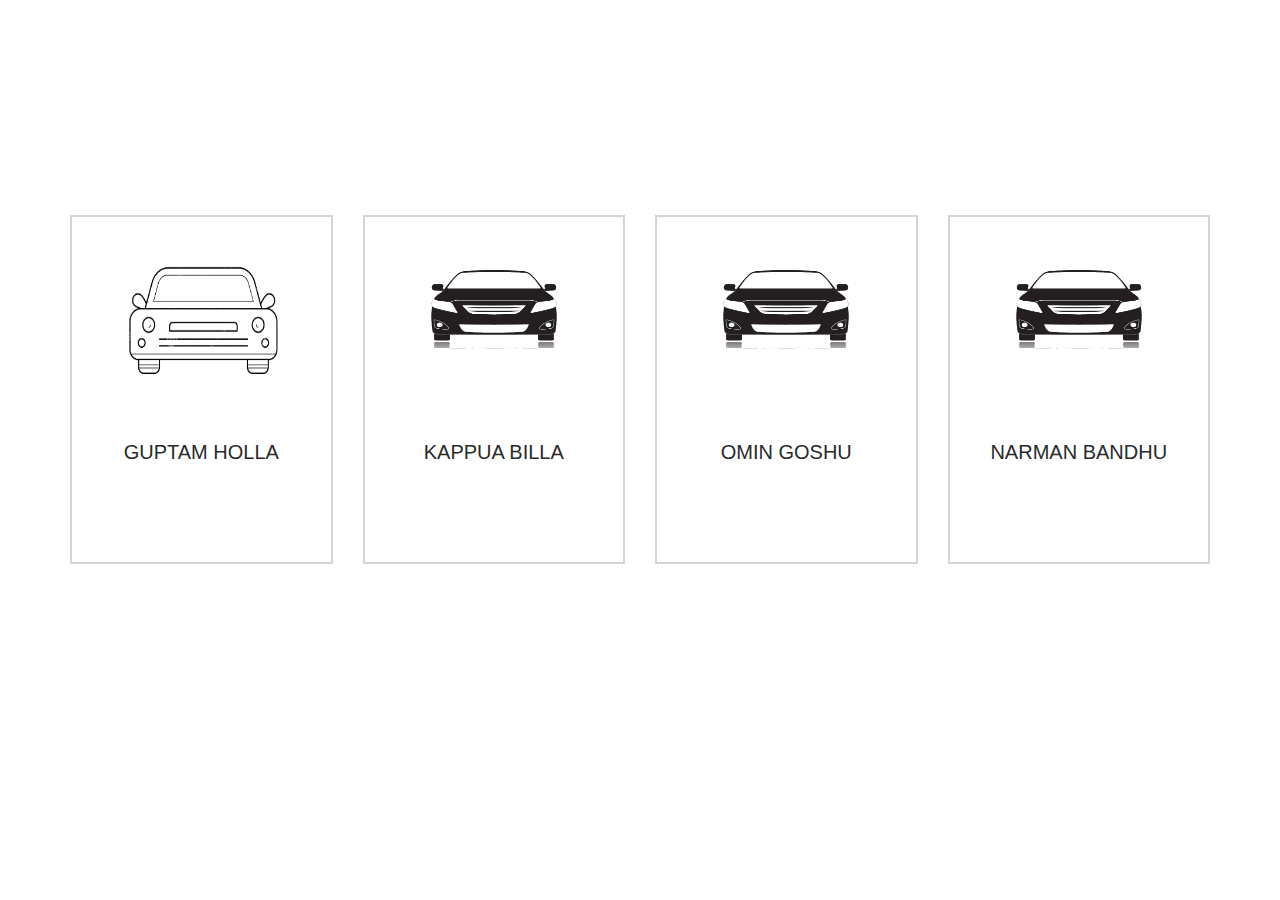
==== index2.html @ 3812ff19 "sss" ====
<!DOCTYPE html>
<html lang="en">

<head>
    <meta charset="UTF-8">
    <meta name="viewport" content="width=device-width, initial-scale=1.0">
    <meta http-equiv="X-UA-Compatible" content="ie=edge">
    <link href="bootstrap.min.css" rel="stylesheet">
    <link rel="stylesheet" href="style2.css">
    <!-- <link rel="stylesheet" href="stylefonts.css"> -->
    <title>Document</title>
</head>
<!-- 
    https://bootsnipp.com/snippets/nNoMz
https://icomoon.io/app/#/select/font

opciones : 
Ocupar Esta, Liberar,Innabilitar 
total 5 opciones
-->
<!-- 
https://www.istockphoto.com/mx/ilustraciones/car-icon-red-color-vector-auto-isolated-automobile-front-view?sort=mostpopular&mediatype=illustration&phrase=car%20icon%20red%20color%20vector%20auto%20isolated%20automobile%20front%20view

https://www.istockphoto.com/mx/editor/861197730#doc=[base64]%2BAACBw8Oy0SCwBAodCgD5oACsv02StoOzEaAWqroChOmtGKVmlAV02NppNZoVtBhcIRPCRtEEjHtaBAuggXQgiBW8AgbyUIA8PDAtQMzSFvv9UBWxQEnHsAGJSMmUytBHk%2BKCNHwciGoABXHi4WV-Ah8dFoHj5gQCWix%2BOuhOtZstlb-QSU4iOgQZkjqEDmNDkVQAXVo1g78F9JfrVRMIATAUoC0o5B5KwT0x8LPGLOmG%2BmPIWLIW69oCYVxB8lB8Z4XABFiE4Fk5yCAx38whEp9E4gk6skaQZFkuT5IUxQwGUQxVDUdSNM0bQdF0PR9AM5T6MMYyTDM8xLCAyJAA
-->

<body>
    <section class="our-webcoderskull padding-lg">
        <div class="container">
            <div class="row heading heading-icon">
                <h2>Our Team</h2>
            </div>
            <ul class="row">
                <li class="col-12 col-md-6 col-lg-3">
                    <div class="cnt-block equal-hight" style="height: 349px;">
                        <figure><img src="car3.png" class="img-responsive" alt=""></figure>
                        <h3><a href="http://www.webcoderskull.com/">Guptam Holla</a></h3>
                        <!-- <p>Hofstra University School of Law Hempstead, New York</p>
                        <ul class="follow-us clearfix">
                            <li><a href="#"><i class="fa fa-facebook" aria-hidden="true"></i></a></li>
                            <li><a href="#"><i class="fa fa-twitter" aria-hidden="true"></i></a></li>
                            <li><a href="#"><i class="fa fa-linkedin" aria-hidden="true"></i></a></li>
                        </ul> -->
                    </div>
                </li>
                <li class="col-12 col-md-6 col-lg-3">
                    <div class="cnt-block equal-hight" style="height: 349px;">
                        <figure><img src="car.png" class="img-responsive" alt=""></figure>
                        <h3><a href="#">Kappua Billa</a></h3>
                        <!-- <p>Hofstra University School of Law Hempstead, New York</p>
                        <ul class="follow-us clearfix">
                            <li><a href="#"><i class="fa fa-facebook" aria-hidden="true"></i></a></li>
                            <li><a href="#"><i class="fa fa-twitter" aria-hidden="true"></i></a></li>
                            <li><a href="#"><i class="fa fa-linkedin" aria-hidden="true"></i></a></li>
                        </ul> -->
                    </div>
                </li>
                <li class="col-12 col-md-6 col-lg-3">
                    <div class="cnt-block equal-hight" style="height: 349px;">
                        <figure><img src="car.png" class="img-responsive" alt=""></figure>
                        <h3><a href="http://www.webcoderskull.com/">Omin Goshu</a></h3>
                        <!-- <p>Hofstra University School of Law Hempstead, New York</p>
                        <ul class="follow-us clearfix">
                            <li><a href="#"><i class="fa fa-facebook" aria-hidden="true"></i></a></li>
                            <li><a href="#"><i class="fa fa-twitter" aria-hidden="true"></i></a></li>
                            <li><a href="#"><i class="fa fa-linkedin" aria-hidden="true"></i></a></li>
                        </ul> -->
                    </div>
                </li>
                <li class="col-12 col-md-6 col-lg-3">
                    <div class="cnt-block equal-hight" style="height: 349px;">
                        <figure><img src="car.png" class="img-responsive" alt=""></figure>
                        <h3><a href="http://www.webcoderskull.com/">NArman Bandhu</a></h3>
                        <!-- <p>Hofstra University School of Law Hempstead, New York</p>
                        <ul class="follow-us clearfix">
                            <li><a href="#"><i class="fa fa-facebook" aria-hidden="true"></i></a></li>
                            <li><a href="#"><i class="fa fa-twitter" aria-hidden="true"></i></a></li>
                            <li><a href="#"><i class="fa fa-linkedin" aria-hidden="true"></i></a></li>
                        </ul> -->
                    </div>
                </li>
            </ul>
        </div>
    </section>
</body>

</html>
---- style2.css ----
.row.heading h2 {
    color: #fff;
    font-size: 52.52px;
    line-height: 95px;
    font-weight: 400;
    text-align: center;
    margin: 0 0 40px;
    padding-bottom: 20px;
    text-transform: uppercase;
}

ul {
    margin: 0;
    padding: 0;
    list-style: none;
}

.heading.heading-icon {
    display: block;
}

.padding-lg {
    display: block;
    padding-top: 60px;
    padding-bottom: 60px;
}

.practice-area.padding-lg {
    padding-bottom: 55px;
    padding-top: 55px;
}

.practice-area .inner {
    border: 1px solid #999999;
    text-align: center;
    margin-bottom: 28px;
    padding: 40px 25px;
}

.our-webcoderskull .cnt-block:hover {
    box-shadow: 0px 0px 10px rgba(0, 0, 0, 0.3);
    border: 0;
}

.practice-area .inner h3 {
    color: #3c3c3c;
    font-size: 24px;
    font-weight: 500;
    font-family: 'Poppins', sans-serif;
    padding: 10px 0;
}

.practice-area .inner p {
    font-size: 14px;
    line-height: 22px;
    font-weight: 400;
}

.practice-area .inner img {
    display: inline-block;
}


.our-webcoderskull {
    background: url("http://www.webcoderskull.com/img/right-sider-banner.png") no-repeat center top / cover;

}

.our-webcoderskull .cnt-block {
    float: left;
    width: 100%;
    background: #fff;
    padding: 30px 20px;
    text-align: center;
    border: 2px solid #d5d5d5;
    margin: 0 0 28px;
}

.our-webcoderskull .cnt-block figure {
    width: 190px;
    height: 148px;
    border-radius: 100%;
    display: inline-block;
    margin-bottom: 15px;
}

.our-webcoderskull .cnt-block img {
    width: 190px;
    height: 148px;
    border-radius: 100%;
}

.our-webcoderskull .cnt-block h3 {
    color: #2a2a2a;
    font-size: 20px;
    font-weight: 500;
    padding: 6px 0;
    text-transform: uppercase;
}

.our-webcoderskull .cnt-block h3 a {
    text-decoration: none;
    color: #2a2a2a;
}

.our-webcoderskull .cnt-block h3 a:hover {
    color: #337ab7;
}

.our-webcoderskull .cnt-block p {
    color: #2a2a2a;
    font-size: 13px;
    line-height: 20px;
    font-weight: 400;
}

.our-webcoderskull .cnt-block .follow-us {
    margin: 20px 0 0;
}

.our-webcoderskull .cnt-block .follow-us li {
    display: inline-block;
    width: auto;
    margin: 0 5px;
}

.our-webcoderskull .cnt-block .follow-us li .fa {
    font-size: 24px;
    color: #767676;
}

.our-webcoderskull .cnt-block .follow-us li .fa:hover {
    color: #025a8e;
}
---- stylefonts.css ----
@font-face {
  font-family: 'icomoon';
  src: url('fonts/icomoon.eot?q91cvi');
  src: url('fonts/icomoon.eot?q91cvi#iefix') format('embedded-opentype'),
    url('fonts/icomoon.ttf?q91cvi') format('truetype'),
    url('fonts/icomoon.woff?q91cvi') format('woff'),
    url('fonts/icomoon.svg?q91cvi#icomoon') format('svg');
  font-weight: normal;
  font-style: normal;
}

[class^="icon-"],
[class*=" icon-"] {
  /* use !important to prevent issues with browser extensions that change fonts */
  font-family: 'icomoon' !important;
  speak: none;
  font-style: normal;
  font-weight: normal;
  font-variant: normal;
  text-transform: none;
  line-height: 1;

  /* Better Font Rendering =========== */
  -webkit-font-smoothing: antialiased;
  -moz-osx-font-smoothing: grayscale;
}

.icon-images:before {
  content: "\e900";
}


.icon {
  width: 48px;
  height: 48px;
  width: 115px;
  height: 182px;
  display: inline-block;
  -webkit-mask: url(images.svg);
  mask: url(images.svg);
  -webkit-mask-size: cover;
  mask-size: cover;
  /* width: 48px;
  height: 48px;
  display: inline-block;
  -webkit-mask: url(images.svg) no-repeat 50% 50%;
  mask: url(images.svg) no-repeat 50% 50%;
  -webkit-mask-size: cover;
  mask-size: cover; */
}

.icon-red {
  background-color: red;
}


.icon-plomo {
  background-color: #a09c9c;
}

.icon-blue {
  background-color: #007bff;
}

.icon-celeste {
  background-color: #2eadd3;
}

.icon-verde {
  background-color: #379457;
}

.icon-amarillo {
  background-color: #c69500;
}

/* .carro {
  background-color: red;
  -webkit-mask-image: url(images.svg);
  mask-image: url(/images.svg);
} */
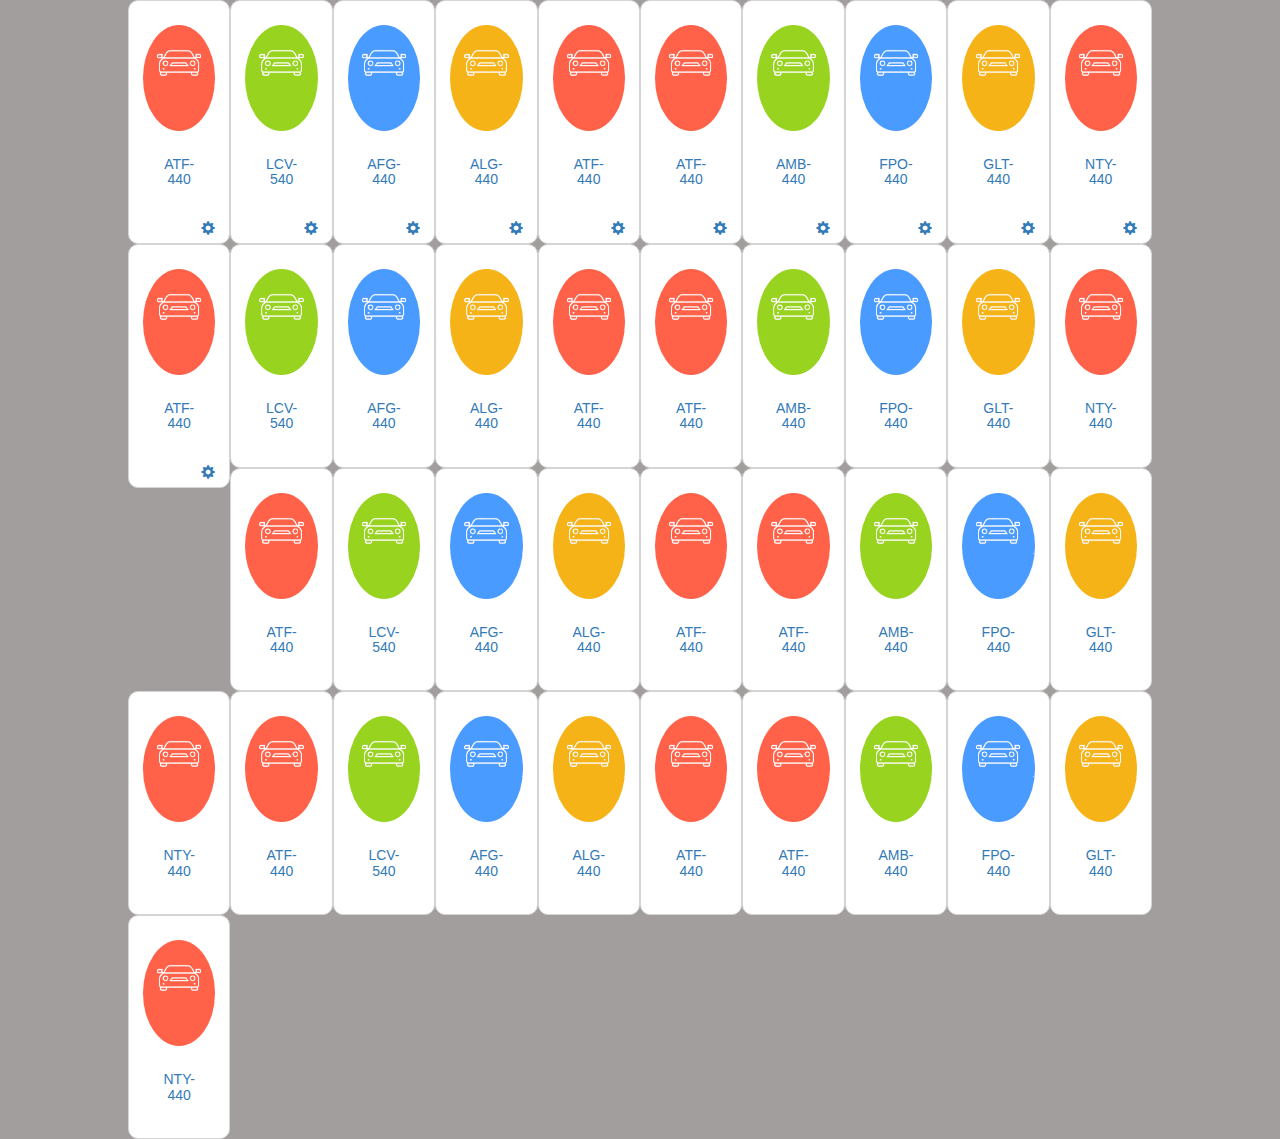
==== commit ca485c6b: "cambios 20/02/2019" ====
--- a/index2.html
+++ b/index2.html
@@ -5,9 +5,10 @@
     <meta charset="UTF-8">
     <meta name="viewport" content="width=device-width, initial-scale=1.0">
     <meta http-equiv="X-UA-Compatible" content="ie=edge">
-    <link href="bootstrap.min.css" rel="stylesheet">
+    <link rel="stylesheet" href="https://maxcdn.bootstrapcdn.com/bootstrap/3.3.7/css/bootstrap.min.css">
+    <script src="https://ajax.googleapis.com/ajax/libs/jquery/3.0.0/jquery.min.js"></script>
+    <script src="https://maxcdn.bootstrapcdn.com/bootstrap/3.3.7/js/bootstrap.min.js"></script>
     <link rel="stylesheet" href="style2.css">
-    <!-- <link rel="stylesheet" href="stylefonts.css"> -->
     <title>Document</title>
 </head>
 <!-- 
@@ -25,63 +26,298 @@
 -->
 
 <body>
-    <section class="our-webcoderskull padding-lg">
-        <div class="container">
-            <div class="row heading heading-icon">
-                <h2>Our Team</h2>
-            </div>
-            <ul class="row">
-                <li class="col-12 col-md-6 col-lg-3">
-                    <div class="cnt-block equal-hight" style="height: 349px;">
-                        <figure><img src="car3.png" class="img-responsive" alt=""></figure>
-                        <h3><a href="http://www.webcoderskull.com/">Guptam Holla</a></h3>
-                        <!-- <p>Hofstra University School of Law Hempstead, New York</p>
-                        <ul class="follow-us clearfix">
-                            <li><a href="#"><i class="fa fa-facebook" aria-hidden="true"></i></a></li>
-                            <li><a href="#"><i class="fa fa-twitter" aria-hidden="true"></i></a></li>
-                            <li><a href="#"><i class="fa fa-linkedin" aria-hidden="true"></i></a></li>
-                        </ul> -->
-                    </div>
-                </li>
-                <li class="col-12 col-md-6 col-lg-3">
-                    <div class="cnt-block equal-hight" style="height: 349px;">
-                        <figure><img src="car.png" class="img-responsive" alt=""></figure>
-                        <h3><a href="#">Kappua Billa</a></h3>
-                        <!-- <p>Hofstra University School of Law Hempstead, New York</p>
-                        <ul class="follow-us clearfix">
-                            <li><a href="#"><i class="fa fa-facebook" aria-hidden="true"></i></a></li>
-                            <li><a href="#"><i class="fa fa-twitter" aria-hidden="true"></i></a></li>
-                            <li><a href="#"><i class="fa fa-linkedin" aria-hidden="true"></i></a></li>
-                        </ul> -->
-                    </div>
-                </li>
-                <li class="col-12 col-md-6 col-lg-3">
-                    <div class="cnt-block equal-hight" style="height: 349px;">
-                        <figure><img src="car.png" class="img-responsive" alt=""></figure>
-                        <h3><a href="http://www.webcoderskull.com/">Omin Goshu</a></h3>
-                        <!-- <p>Hofstra University School of Law Hempstead, New York</p>
-                        <ul class="follow-us clearfix">
-                            <li><a href="#"><i class="fa fa-facebook" aria-hidden="true"></i></a></li>
-                            <li><a href="#"><i class="fa fa-twitter" aria-hidden="true"></i></a></li>
-                            <li><a href="#"><i class="fa fa-linkedin" aria-hidden="true"></i></a></li>
-                        </ul> -->
-                    </div>
-                </li>
-                <li class="col-12 col-md-6 col-lg-3">
-                    <div class="cnt-block equal-hight" style="height: 349px;">
-                        <figure><img src="car.png" class="img-responsive" alt=""></figure>
-                        <h3><a href="http://www.webcoderskull.com/">NArman Bandhu</a></h3>
-                        <!-- <p>Hofstra University School of Law Hempstead, New York</p>
-                        <ul class="follow-us clearfix">
-                            <li><a href="#"><i class="fa fa-facebook" aria-hidden="true"></i></a></li>
-                            <li><a href="#"><i class="fa fa-twitter" aria-hidden="true"></i></a></li>
-                            <li><a href="#"><i class="fa fa-linkedin" aria-hidden="true"></i></a></li>
-                        </ul> -->
-                    </div>
-                </li>
-            </ul>
-        </div>
-    </section>
+
+
+
+    <div class="container-car">
+
+        <div class="cnt-block">
+            <figure class="naranja"><img src="25.png" class="img-responsive img " alt=""></figure>
+            <h3 style="float: left;">
+                <a href="http://www.webcoderskull.com/">ATF-440</a>
+            </h3>
+            <div class="dropdown" style="float: right;top: 20px;">
+                <a href="#" type="button" data-toggle="dropdown">
+                    <span class="glyphicon glyphicon-cog"></span></a>
+                <ul class="dropdown-menu dropdown-menu-left">
+                    <li><a href="#">Accion 1</a></li>
+                    <li><a href="#">Accion 2</a></li>
+                    <li><a href="#">Accion 3</a></li>
+                </ul>
+            </div>
+        </div>
+        <div class="cnt-block">
+            <figure class="verde"><img src="25.png" class="img-responsive img " alt=""></figure>
+            <h3 style="float: left;"><a href="http://www.webcoderskull.com/">LCV-540</a></h3>
+            <div class="dropdown" style="float: right;top: 20px;">
+                <a href="#" type="button" data-toggle="dropdown">
+                    <span class="glyphicon glyphicon-cog"></span></a>
+                <ul class="dropdown-menu dropdown-menu-left">
+                    <li><a href="#">Accion 1</a></li>
+                    <li><a href="#">Accion 2</a></li>
+                    <li><a href="#">Accion 3</a></li>
+                </ul>
+            </div>
+        </div>
+        <div class="cnt-block">
+            <figure class="celeste"><img src="25.png" class="img-responsive img " alt=""></figure>
+            <h3 style="float: left;"><a href="http://www.webcoderskull.com/">AFG-440</a></h3>
+            <div class="dropdown" style="float: right;top: 20px;">
+                <a href="#" type="button" data-toggle="dropdown">
+                    <span class="glyphicon glyphicon-cog"></span></a>
+                <ul class="dropdown-menu dropdown-menu-left">
+                    <li><a href="#">Accion 1</a></li>
+                    <li><a href="#">Accion 2</a></li>
+                    <li><a href="#">Accion 3</a></li>
+                </ul>
+            </div>
+        </div>
+        <div class="cnt-block">
+            <figure class="amarillo"><img src="25.png" class="img-responsive img " alt=""></figure>
+            <h3 style="float: left;"><a href="http://www.webcoderskull.com/">ALG-440</a></h3>
+            <div class="dropdown" style="float: right;top: 20px;">
+                <a href="#" type="button" data-toggle="dropdown">
+                    <span class="glyphicon glyphicon-cog"></span></a>
+                <ul class="dropdown-menu dropdown-menu-left">
+                    <li><a href="#">Accion 1</a></li>
+                    <li><a href="#">Accion 2</a></li>
+                    <li><a href="#">Accion 3</a></li>
+                </ul>
+            </div>
+        </div>
+        <div class="cnt-block">
+            <figure class="naranja"><img src="25.png" class="img-responsive img " alt=""></figure>
+            <h3 style="float: left;"><a href="http://www.webcoderskull.com/">ATF-440</a></h3>
+            <div class="dropdown" style="float: right;top: 20px;">
+                <a href="#" type="button" data-toggle="dropdown">
+                    <span class="glyphicon glyphicon-cog"></span></a>
+                <ul class="dropdown-menu dropdown-menu-left">
+                    <li><a href="#">Accion 1</a></li>
+                    <li><a href="#">Accion 2</a></li>
+                    <li><a href="#">Accion 3</a></li>
+                </ul>
+            </div>
+        </div>
+        <div class="cnt-block">
+            <figure class="naranja"><img src="25.png" class="img-responsive img " alt=""></figure>
+            <h3 style="float: left;"><a href="http://www.webcoderskull.com/">ATF-440</a></h3>
+            <div class="dropdown" style="float: right;top: 20px;">
+                <a href="#" type="button" data-toggle="dropdown">
+                    <span class="glyphicon glyphicon-cog"></span></a>
+                <ul class="dropdown-menu dropdown-menu-left">
+                    <li><a href="#">Accion 1</a></li>
+                    <li><a href="#">Accion 2</a></li>
+                    <li><a href="#">Accion 3</a></li>
+                </ul>
+            </div>
+        </div>
+        <div class="cnt-block">
+            <figure class="verde"><img src="25.png" class="img-responsive img " alt=""></figure>
+            <h3 style="float: left;"><a href="http://www.webcoderskull.com/">AMB-440</a></h3>
+            <div class="dropdown" style="float: right;top: 20px;">
+                <a href="#" type="button" data-toggle="dropdown">
+                    <span class="glyphicon glyphicon-cog"></span></a>
+                <ul class="dropdown-menu dropdown-menu-left">
+                    <li><a href="#">Accion 1</a></li>
+                    <li><a href="#">Accion 2</a></li>
+                    <li><a href="#">Accion 3</a></li>
+                </ul>
+            </div>
+        </div>
+        <div class="cnt-block">
+            <figure class="celeste"><img src="25.png" class="img-responsive img " alt=""></figure>
+            <h3 style="float: left;"><a href="http://www.webcoderskull.com/">FPO-440</a></h3>
+            <div class="dropdown" style="float: right;top: 20px;">
+                <a href="#" type="button" data-toggle="dropdown">
+                    <span class="glyphicon glyphicon-cog"></span></a>
+                <ul class="dropdown-menu dropdown-menu-left">
+                    <li><a href="#">Accion 1</a></li>
+                    <li><a href="#">Accion 2</a></li>
+                    <li><a href="#">Accion 3</a></li>
+                </ul>
+            </div>
+        </div>
+        <div class="cnt-block">
+            <figure class="amarillo"><img src="25.png" class="img-responsive img " alt=""></figure>
+            <h3 style="float: left;"><a href="http://www.webcoderskull.com/">GLT-440</a></h3>
+            <div class="dropdown" style="float: right;top: 20px;">
+                <a href="#" type="button" data-toggle="dropdown">
+                    <span class="glyphicon glyphicon-cog"></span></a>
+                <ul class="dropdown-menu dropdown-menu-left">
+                    <li><a href="#">Accion 1</a></li>
+                    <li><a href="#">Accion 2</a></li>
+                    <li><a href="#">Accion 3</a></li>
+                </ul>
+            </div>
+        </div>
+        <div class="cnt-block">
+            <figure class="naranja"><img src="25.png" class="img-responsive img " alt=""></figure>
+            <h3 style="float: left;"><a href="http://www.webcoderskull.com/">NTY-440</a></h3>
+            <div class="dropdown" style="float: right;top: 20px;">
+                <a href="#" type="button" data-toggle="dropdown">
+                    <span class="glyphicon glyphicon-cog"></span></a>
+                <ul class="dropdown-menu dropdown-menu-left">
+                    <li><a href="#">Accion 1</a></li>
+                    <li><a href="#">Accion 2</a></li>
+                    <li><a href="#">Accion 3</a></li>
+                </ul>
+            </div>
+        </div>
+
+        <div class="cnt-block">
+            <figure class="naranja"><img src="25.png" class="img-responsive img " alt=""></figure>
+            <h3 style="float: left;"><a href="http://www.webcoderskull.com/">ATF-440</a></h3>
+            <div class="dropdown" style="float: right;top: 20px;">
+                <a href="#" type="button" data-toggle="dropdown">
+                    <span class="glyphicon glyphicon-cog"></span></a>
+                <ul class="dropdown-menu dropdown-menu-left">
+                    <li><a href="#">Accion 1</a></li>
+                    <li><a href="#">Accion 2</a></li>
+                    <li><a href="#">Accion 3</a></li>
+                </ul>
+            </div>
+        </div>
+        <div class="cnt-block">
+            <figure class="verde"><img src="25.png" class="img-responsive img " alt=""></figure>
+            <h3 style="float: left;"><a href="http://www.webcoderskull.com/">LCV-540</a></h3>
+        </div>
+        <div class="cnt-block">
+            <figure class="celeste"><img src="25.png" class="img-responsive img " alt=""></figure>
+            <h3 style="float: left;"><a href="http://www.webcoderskull.com/">AFG-440</a></h3>
+        </div>
+        <div class="cnt-block">
+            <figure class="amarillo"><img src="25.png" class="img-responsive img " alt=""></figure>
+            <h3 style="float: left;"><a href="http://www.webcoderskull.com/">ALG-440</a></h3>
+        </div>
+        <div class="cnt-block">
+            <figure class="naranja"><img src="25.png" class="img-responsive img " alt=""></figure>
+            <h3 style="float: left;"><a href="http://www.webcoderskull.com/">ATF-440</a></h3>
+        </div>
+        <div class="cnt-block">
+            <figure class="naranja"><img src="25.png" class="img-responsive img " alt=""></figure>
+            <h3 style="float: left;"><a href="http://www.webcoderskull.com/">ATF-440</a></h3>
+        </div>
+        <div class="cnt-block">
+            <figure class="verde"><img src="25.png" class="img-responsive img " alt=""></figure>
+            <h3 style="float: left;"><a href="http://www.webcoderskull.com/">AMB-440</a></h3>
+        </div>
+        <div class="cnt-block">
+            <figure class="celeste"><img src="25.png" class="img-responsive img " alt=""></figure>
+            <h3 style="float: left;"><a href="http://www.webcoderskull.com/">FPO-440</a></h3>
+        </div>
+        <div class="cnt-block">
+            <figure class="amarillo"><img src="25.png" class="img-responsive img " alt=""></figure>
+            <h3 style="float: left;"><a href="http://www.webcoderskull.com/">GLT-440</a></h3>
+        </div>
+        <div class="cnt-block">
+            <figure class="naranja"><img src="25.png" class="img-responsive img " alt=""></figure>
+            <h3 style="float: left;"><a href="http://www.webcoderskull.com/">NTY-440</a></h3>
+        </div>
+        <div class="cnt-block">
+            <figure class="naranja"><img src="25.png" class="img-responsive img " alt=""></figure>
+            <h3 style="float: left;"><a href="http://www.webcoderskull.com/">ATF-440</a></h3>
+        </div>
+        <div class="cnt-block">
+            <figure class="verde"><img src="25.png" class="img-responsive img " alt=""></figure>
+            <h3 style="float: left;"><a href="http://www.webcoderskull.com/">LCV-540</a></h3>
+        </div>
+        <div class="cnt-block">
+            <figure class="celeste"><img src="25.png" class="img-responsive img " alt=""></figure>
+            <h3 style="float: left;"><a href="http://www.webcoderskull.com/">AFG-440</a></h3>
+        </div>
+        <div class="cnt-block">
+            <figure class="amarillo"><img src="25.png" class="img-responsive img " alt=""></figure>
+            <h3 style="float: left;"><a href="http://www.webcoderskull.com/">ALG-440</a></h3>
+        </div>
+        <div class="cnt-block">
+            <figure class="naranja"><img src="25.png" class="img-responsive img " alt=""></figure>
+            <h3 style="float: left;"><a href="http://www.webcoderskull.com/">ATF-440</a></h3>
+        </div>
+        <div class="cnt-block">
+            <figure class="naranja"><img src="25.png" class="img-responsive img " alt=""></figure>
+            <h3 style="float: left;"><a href="http://www.webcoderskull.com/">ATF-440</a></h3>
+        </div>
+        <div class="cnt-block">
+            <figure class="verde"><img src="25.png" class="img-responsive img " alt=""></figure>
+            <h3 style="float: left;"><a href="http://www.webcoderskull.com/">AMB-440</a></h3>
+        </div>
+        <div class="cnt-block">
+            <figure class="celeste"><img src="25.png" class="img-responsive img " alt=""></figure>
+            <h3 style="float: left;"><a href="http://www.webcoderskull.com/">FPO-440</a></h3>
+        </div>
+        <div class="cnt-block">
+            <figure class="amarillo"><img src="25.png" class="img-responsive img " alt=""></figure>
+            <h3 style="float: left;"><a href="http://www.webcoderskull.com/">GLT-440</a></h3>
+        </div>
+        <div class="cnt-block">
+            <figure class="naranja"><img src="25.png" class="img-responsive img " alt=""></figure>
+            <h3 style="float: left;"><a href="http://www.webcoderskull.com/">NTY-440</a></h3>
+        </div>
+
+
+        <div class="cnt-block">
+            <figure class="naranja"><img src="25.png" class="img-responsive img " alt=""></figure>
+            <h3 style="float: left;"><a href="http://www.webcoderskull.com/">ATF-440</a></h3>
+        </div>
+        <div class="cnt-block">
+            <figure class="verde"><img src="25.png" class="img-responsive img " alt=""></figure>
+            <h3 style="float: left;"><a href="http://www.webcoderskull.com/">LCV-540</a></h3>
+        </div>
+        <div class="cnt-block">
+            <figure class="celeste"><img src="25.png" class="img-responsive img " alt=""></figure>
+            <h3 style="float: left;"><a href="http://www.webcoderskull.com/">AFG-440</a></h3>
+        </div>
+        <div class="cnt-block">
+            <figure class="amarillo"><img src="25.png" class="img-responsive img " alt=""></figure>
+            <h3 style="float: left;"><a href="http://www.webcoderskull.com/">ALG-440</a></h3>
+        </div>
+        <div class="cnt-block">
+            <figure class="naranja"><img src="25.png" class="img-responsive img " alt=""></figure>
+            <h3 style="float: left;"><a href="http://www.webcoderskull.com/">ATF-440</a></h3>
+        </div>
+        <div class="cnt-block">
+            <figure class="naranja"><img src="25.png" class="img-responsive img " alt=""></figure>
+            <h3 style="float: left;"><a href="http://www.webcoderskull.com/">ATF-440</a></h3>
+        </div>
+        <div class="cnt-block">
+            <figure class="verde"><img src="25.png" class="img-responsive img " alt=""></figure>
+            <h3 style="float: left;"><a href="http://www.webcoderskull.com/">AMB-440</a></h3>
+        </div>
+        <div class="cnt-block">
+            <figure class="celeste"><img src="25.png" class="img-responsive img " alt=""></figure>
+            <h3 style="float: left;"><a href="http://www.webcoderskull.com/">FPO-440</a></h3>
+        </div>
+        <div class="cnt-block">
+            <figure class="amarillo"><img src="25.png" class="img-responsive img " alt=""></figure>
+            <h3 style="float: left;"><a href="http://www.webcoderskull.com/">GLT-440</a></h3>
+        </div>
+        <div class="cnt-block">
+            <figure class="naranja"><img src="25.png" class="img-responsive img " alt=""></figure>
+            <h3 style="float: left;"><a href="http://www.webcoderskull.com/">NTY-440</a></h3>
+        </div>
+    </div>
+
 </body>
+<script>
+    /* When the user clicks on the button, 
+        toggle between hiding and showing the dropdown content */
+    function myFunction() {
+        document.getElementById("myDropdown").classList.toggle("show");
+    }
+
+    // Close the dropdown if the user clicks outside of it
+    window.onclick = function (event) {
+        if (!event.target.matches('.dropbtn')) {
+            var dropdowns = document.getElementsByClassName("dropdown-menu");
+            var i;
+            for (i = 0; i < dropdowns.length; i++) {
+                var openDropdown = dropdowns[i];
+                if (openDropdown.classList.contains('show')) {
+                    openDropdown.classList.remove('show');
+                }
+            }
+        }
+    }
+</script>
 
 </html>--- a/style2.css
+++ b/style2.css
@@ -9,6 +9,74 @@
     text-transform: uppercase;
 }
 
+body {
+    background-color: #a29e9e !important;
+}
+
+.naranja {
+    background-color: hsla(8, 100%, 52%, 0.74);
+}
+
+.celeste {
+    background-color: hsla(213, 100%, 52%, 0.74);
+}
+
+.verde {
+    background-color: hsla(80, 85%, 44%, 0.94)
+}
+
+.amarillo {
+    background-color: hsla(42, 92%, 50%, 0.94);
+}
+
+.container-car {
+    width: 80%;
+    margin: 0 auto;
+}
+
+.cnt-block {
+    float: left;
+    width: 10%;
+    background: #fff;
+    padding: 24px 14px;
+    text-align: center;
+    border: 1px solid #d5d5d5;
+    border-radius: 10px;
+}
+
+.dropup {
+    position: relative;
+    display: inline-block;
+}
+
+.img {
+    margin-top: 12px;
+}
+
+.cnt-block figure {
+    width: 100%;
+    height: 106px;
+    border-radius: 100%;
+    display: inline-block;
+}
+
+.cnt-block h3 {
+    color: #2a2a2a;
+    font-size: 14px;
+    font-weight: 500;
+    padding: 1px 12px;
+    text-transform: uppercase;
+    /* color: #2a2a2a;
+    font-size: 14px;
+    font-weight: 500;
+    padding: 6px 0;
+    text-transform: uppercase; */
+}
+
+
+
+
+
 ul {
     margin: 0;
     padding: 0;
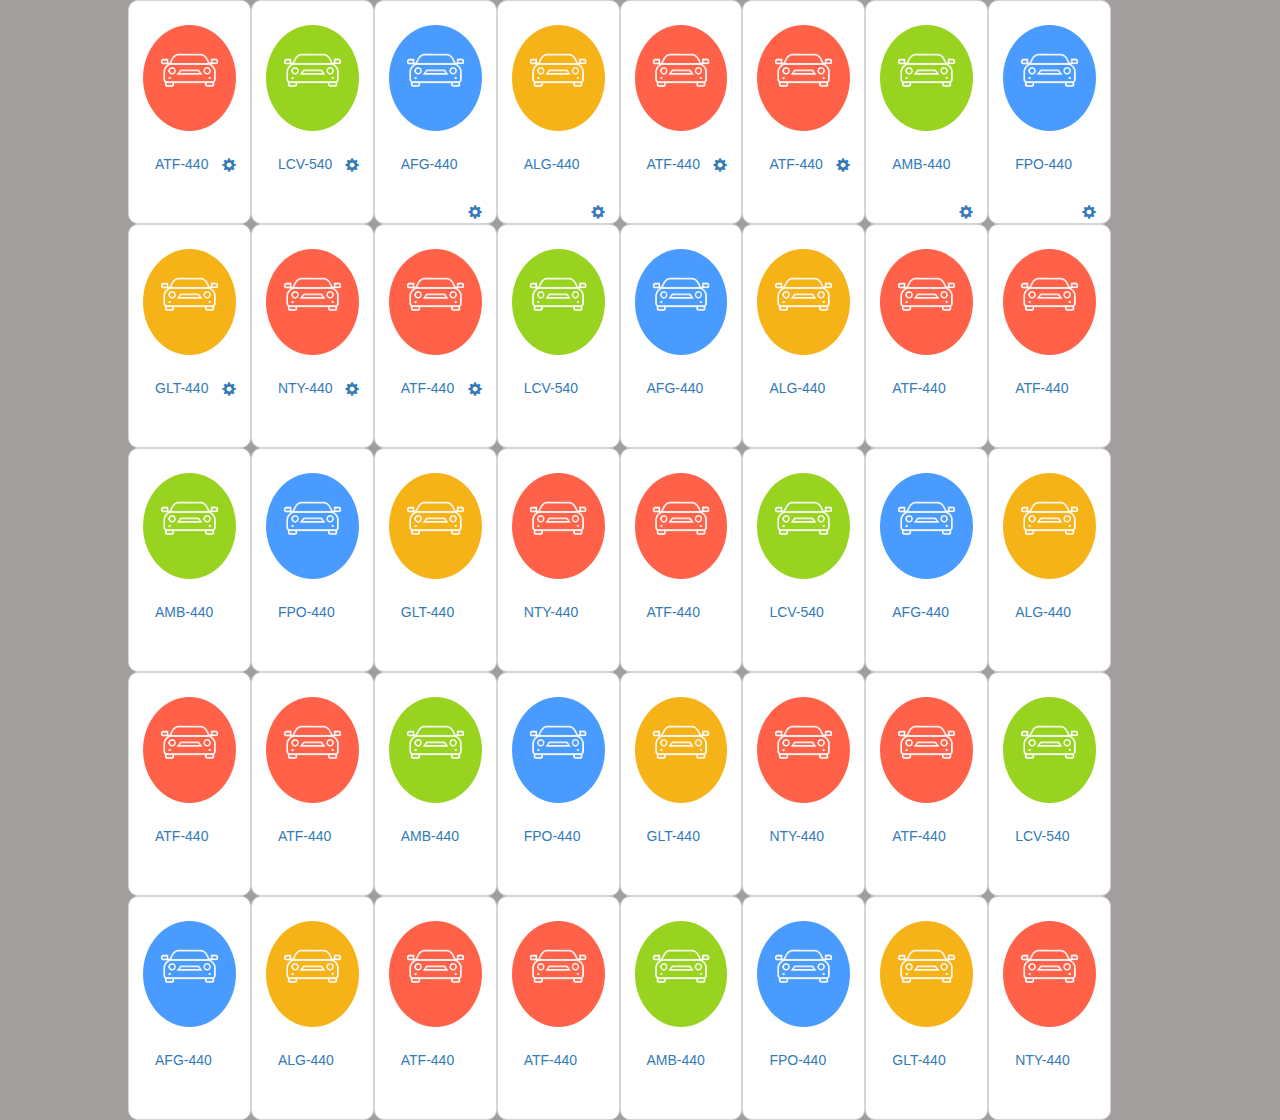
==== commit c9293bf9: "s" ====
--- a/index2.html
+++ b/index2.html
@@ -11,26 +11,10 @@
     <link rel="stylesheet" href="style2.css">
     <title>Document</title>
 </head>
-<!-- 
-    https://bootsnipp.com/snippets/nNoMz
-https://icomoon.io/app/#/select/font
-
-opciones : 
-Ocupar Esta, Liberar,Innabilitar 
-total 5 opciones
--->
-<!-- 
-https://www.istockphoto.com/mx/ilustraciones/car-icon-red-color-vector-auto-isolated-automobile-front-view?sort=mostpopular&mediatype=illustration&phrase=car%20icon%20red%20color%20vector%20auto%20isolated%20automobile%20front%20view
-
-https://www.istockphoto.com/mx/editor/861197730#doc=[base64]%2BAACBw8Oy0SCwBAodCgD5oACsv02StoOzEaAWqroChOmtGKVmlAV02NppNZoVtBhcIRPCRtEEjHtaBAuggXQgiBW8AgbyUIA8PDAtQMzSFvv9UBWxQEnHsAGJSMmUytBHk%2BKCNHwciGoABXHi4WV-Ah8dFoHj5gQCWix%2BOuhOtZstlb-QSU4iOgQZkjqEDmNDkVQAXVo1g78F9JfrVRMIATAUoC0o5B5KwT0x8LPGLOmG%2BmPIWLIW69oCYVxB8lB8Z4XABFiE4Fk5yCAx38whEp9E4gk6skaQZFkuT5IUxQwGUQxVDUdSNM0bQdF0PR9AM5T6MMYyTDM8xLCAyJAA
--->
+
 
 <body>
-
-
-
     <div class="container-car">
-
         <div class="cnt-block">
             <figure class="naranja"><img src="25.png" class="img-responsive img " alt=""></figure>
             <h3 style="float: left;">
@@ -39,138 +23,138 @@
             <div class="dropdown" style="float: right;top: 20px;">
                 <a href="#" type="button" data-toggle="dropdown">
                     <span class="glyphicon glyphicon-cog"></span></a>
-                <ul class="dropdown-menu dropdown-menu-left">
-                    <li><a href="#">Accion 1</a></li>
-                    <li><a href="#">Accion 2</a></li>
-                    <li><a href="#">Accion 3</a></li>
-                </ul>
-            </div>
-        </div>
-        <div class="cnt-block">
-            <figure class="verde"><img src="25.png" class="img-responsive img " alt=""></figure>
-            <h3 style="float: left;"><a href="http://www.webcoderskull.com/">LCV-540</a></h3>
-            <div class="dropdown" style="float: right;top: 20px;">
-                <a href="#" type="button" data-toggle="dropdown">
-                    <span class="glyphicon glyphicon-cog"></span></a>
-                <ul class="dropdown-menu dropdown-menu-left">
-                    <li><a href="#">Accion 1</a></li>
-                    <li><a href="#">Accion 2</a></li>
-                    <li><a href="#">Accion 3</a></li>
-                </ul>
-            </div>
-        </div>
-        <div class="cnt-block">
-            <figure class="celeste"><img src="25.png" class="img-responsive img " alt=""></figure>
-            <h3 style="float: left;"><a href="http://www.webcoderskull.com/">AFG-440</a></h3>
-            <div class="dropdown" style="float: right;top: 20px;">
-                <a href="#" type="button" data-toggle="dropdown">
-                    <span class="glyphicon glyphicon-cog"></span></a>
-                <ul class="dropdown-menu dropdown-menu-left">
-                    <li><a href="#">Accion 1</a></li>
-                    <li><a href="#">Accion 2</a></li>
-                    <li><a href="#">Accion 3</a></li>
-                </ul>
-            </div>
-        </div>
-        <div class="cnt-block">
-            <figure class="amarillo"><img src="25.png" class="img-responsive img " alt=""></figure>
-            <h3 style="float: left;"><a href="http://www.webcoderskull.com/">ALG-440</a></h3>
-            <div class="dropdown" style="float: right;top: 20px;">
-                <a href="#" type="button" data-toggle="dropdown">
-                    <span class="glyphicon glyphicon-cog"></span></a>
-                <ul class="dropdown-menu dropdown-menu-left">
-                    <li><a href="#">Accion 1</a></li>
-                    <li><a href="#">Accion 2</a></li>
-                    <li><a href="#">Accion 3</a></li>
-                </ul>
-            </div>
-        </div>
-        <div class="cnt-block">
-            <figure class="naranja"><img src="25.png" class="img-responsive img " alt=""></figure>
-            <h3 style="float: left;"><a href="http://www.webcoderskull.com/">ATF-440</a></h3>
-            <div class="dropdown" style="float: right;top: 20px;">
-                <a href="#" type="button" data-toggle="dropdown">
-                    <span class="glyphicon glyphicon-cog"></span></a>
-                <ul class="dropdown-menu dropdown-menu-left">
-                    <li><a href="#">Accion 1</a></li>
-                    <li><a href="#">Accion 2</a></li>
-                    <li><a href="#">Accion 3</a></li>
-                </ul>
-            </div>
-        </div>
-        <div class="cnt-block">
-            <figure class="naranja"><img src="25.png" class="img-responsive img " alt=""></figure>
-            <h3 style="float: left;"><a href="http://www.webcoderskull.com/">ATF-440</a></h3>
-            <div class="dropdown" style="float: right;top: 20px;">
-                <a href="#" type="button" data-toggle="dropdown">
-                    <span class="glyphicon glyphicon-cog"></span></a>
-                <ul class="dropdown-menu dropdown-menu-left">
-                    <li><a href="#">Accion 1</a></li>
-                    <li><a href="#">Accion 2</a></li>
-                    <li><a href="#">Accion 3</a></li>
-                </ul>
-            </div>
-        </div>
-        <div class="cnt-block">
-            <figure class="verde"><img src="25.png" class="img-responsive img " alt=""></figure>
-            <h3 style="float: left;"><a href="http://www.webcoderskull.com/">AMB-440</a></h3>
-            <div class="dropdown" style="float: right;top: 20px;">
-                <a href="#" type="button" data-toggle="dropdown">
-                    <span class="glyphicon glyphicon-cog"></span></a>
-                <ul class="dropdown-menu dropdown-menu-left">
-                    <li><a href="#">Accion 1</a></li>
-                    <li><a href="#">Accion 2</a></li>
-                    <li><a href="#">Accion 3</a></li>
-                </ul>
-            </div>
-        </div>
-        <div class="cnt-block">
-            <figure class="celeste"><img src="25.png" class="img-responsive img " alt=""></figure>
-            <h3 style="float: left;"><a href="http://www.webcoderskull.com/">FPO-440</a></h3>
-            <div class="dropdown" style="float: right;top: 20px;">
-                <a href="#" type="button" data-toggle="dropdown">
-                    <span class="glyphicon glyphicon-cog"></span></a>
-                <ul class="dropdown-menu dropdown-menu-left">
-                    <li><a href="#">Accion 1</a></li>
-                    <li><a href="#">Accion 2</a></li>
-                    <li><a href="#">Accion 3</a></li>
-                </ul>
-            </div>
-        </div>
-        <div class="cnt-block">
-            <figure class="amarillo"><img src="25.png" class="img-responsive img " alt=""></figure>
-            <h3 style="float: left;"><a href="http://www.webcoderskull.com/">GLT-440</a></h3>
-            <div class="dropdown" style="float: right;top: 20px;">
-                <a href="#" type="button" data-toggle="dropdown">
-                    <span class="glyphicon glyphicon-cog"></span></a>
-                <ul class="dropdown-menu dropdown-menu-left">
-                    <li><a href="#">Accion 1</a></li>
-                    <li><a href="#">Accion 2</a></li>
-                    <li><a href="#">Accion 3</a></li>
-                </ul>
-            </div>
-        </div>
-        <div class="cnt-block">
-            <figure class="naranja"><img src="25.png" class="img-responsive img " alt=""></figure>
-            <h3 style="float: left;"><a href="http://www.webcoderskull.com/">NTY-440</a></h3>
-            <div class="dropdown" style="float: right;top: 20px;">
-                <a href="#" type="button" data-toggle="dropdown">
-                    <span class="glyphicon glyphicon-cog"></span></a>
-                <ul class="dropdown-menu dropdown-menu-left">
-                    <li><a href="#">Accion 1</a></li>
-                    <li><a href="#">Accion 2</a></li>
-                    <li><a href="#">Accion 3</a></li>
-                </ul>
-            </div>
-        </div>
-
-        <div class="cnt-block">
-            <figure class="naranja"><img src="25.png" class="img-responsive img " alt=""></figure>
-            <h3 style="float: left;"><a href="http://www.webcoderskull.com/">ATF-440</a></h3>
-            <div class="dropdown" style="float: right;top: 20px;">
-                <a href="#" type="button" data-toggle="dropdown">
-                    <span class="glyphicon glyphicon-cog"></span></a>
-                <ul class="dropdown-menu dropdown-menu-left">
+                <ul class="dropdown-menu dropdown-menu-right">
+                    <li><a href="#">Accion 1</a></li>
+                    <li><a href="#">Accion 2</a></li>
+                    <li><a href="#">Accion 3</a></li>
+                </ul>
+            </div>
+        </div>
+        <div class="cnt-block">
+            <figure class="verde"><img src="25.png" class="img-responsive img " alt=""></figure>
+            <h3 style="float: left;"><a href="http://www.webcoderskull.com/">LCV-540</a></h3>
+            <div class="dropdown" style="float: right;top: 20px;">
+                <a href="#" type="button" data-toggle="dropdown">
+                    <span class="glyphicon glyphicon-cog"></span></a>
+                <ul class="dropdown-menu dropdown-menu-right">
+                    <li><a href="#">Accion 1</a></li>
+                    <li><a href="#">Accion 2</a></li>
+                    <li><a href="#">Accion 3</a></li>
+                </ul>
+            </div>
+        </div>
+        <div class="cnt-block">
+            <figure class="celeste"><img src="25.png" class="img-responsive img " alt=""></figure>
+            <h3 style="float: left;"><a href="http://www.webcoderskull.com/">AFG-440</a></h3>
+            <div class="dropdown" style="float: right;top: 20px;">
+                <a href="#" type="button" data-toggle="dropdown">
+                    <span class="glyphicon glyphicon-cog"></span></a>
+                <ul class="dropdown-menu dropdown-menu-right">
+                    <li><a href="#">Accion 1</a></li>
+                    <li><a href="#">Accion 2</a></li>
+                    <li><a href="#">Accion 3</a></li>
+                </ul>
+            </div>
+        </div>
+        <div class="cnt-block">
+            <figure class="amarillo"><img src="25.png" class="img-responsive img " alt=""></figure>
+            <h3 style="float: left;"><a href="http://www.webcoderskull.com/">ALG-440</a></h3>
+            <div class="dropdown" style="float: right;top: 20px;">
+                <a href="#" type="button" data-toggle="dropdown">
+                    <span class="glyphicon glyphicon-cog"></span></a>
+                <ul class="dropdown-menu dropdown-menu-right">
+                    <li><a href="#">Accion 1</a></li>
+                    <li><a href="#">Accion 2</a></li>
+                    <li><a href="#">Accion 3</a></li>
+                </ul>
+            </div>
+        </div>
+        <div class="cnt-block">
+            <figure class="naranja"><img src="25.png" class="img-responsive img " alt=""></figure>
+            <h3 style="float: left;"><a href="http://www.webcoderskull.com/">ATF-440</a></h3>
+            <div class="dropdown" style="float: right;top: 20px;">
+                <a href="#" type="button" data-toggle="dropdown">
+                    <span class="glyphicon glyphicon-cog"></span></a>
+                <ul class="dropdown-menu dropdown-menu-right">
+                    <li><a href="#">Accion 1</a></li>
+                    <li><a href="#">Accion 2</a></li>
+                    <li><a href="#">Accion 3</a></li>
+                </ul>
+            </div>
+        </div>
+        <div class="cnt-block">
+            <figure class="naranja"><img src="25.png" class="img-responsive img " alt=""></figure>
+            <h3 style="float: left;"><a href="http://www.webcoderskull.com/">ATF-440</a></h3>
+            <div class="dropdown" style="float: right;top: 20px;">
+                <a href="#" type="button" data-toggle="dropdown">
+                    <span class="glyphicon glyphicon-cog"></span></a>
+                <ul class="dropdown-menu dropdown-menu-right">
+                    <li><a href="#">Accion 1</a></li>
+                    <li><a href="#">Accion 2</a></li>
+                    <li><a href="#">Accion 3</a></li>
+                </ul>
+            </div>
+        </div>
+        <div class="cnt-block">
+            <figure class="verde"><img src="25.png" class="img-responsive img " alt=""></figure>
+            <h3 style="float: left;"><a href="http://www.webcoderskull.com/">AMB-440</a></h3>
+            <div class="dropdown" style="float: right;top: 20px;">
+                <a href="#" type="button" data-toggle="dropdown">
+                    <span class="glyphicon glyphicon-cog"></span></a>
+                <ul class="dropdown-menu dropdown-menu-right">
+                    <li><a href="#">Accion 1</a></li>
+                    <li><a href="#">Accion 2</a></li>
+                    <li><a href="#">Accion 3</a></li>
+                </ul>
+            </div>
+        </div>
+        <div class="cnt-block">
+            <figure class="celeste"><img src="25.png" class="img-responsive img " alt=""></figure>
+            <h3 style="float: left;"><a href="http://www.webcoderskull.com/">FPO-440</a></h3>
+            <div class="dropdown" style="float: right;top: 20px;">
+                <a href="#" type="button" data-toggle="dropdown">
+                    <span class="glyphicon glyphicon-cog"></span></a>
+                <ul class="dropdown-menu dropdown-menu-right">
+                    <li><a href="#">Accion 1</a></li>
+                    <li><a href="#">Accion 2</a></li>
+                    <li><a href="#">Accion 3</a></li>
+                </ul>
+            </div>
+        </div>
+        <div class="cnt-block">
+            <figure class="amarillo"><img src="25.png" class="img-responsive img " alt=""></figure>
+            <h3 style="float: left;"><a href="http://www.webcoderskull.com/">GLT-440</a></h3>
+            <div class="dropdown" style="float: right;top: 20px;">
+                <a href="#" type="button" data-toggle="dropdown">
+                    <span class="glyphicon glyphicon-cog"></span></a>
+                <ul class="dropdown-menu dropdown-menu-right">
+                    <li><a href="#">Accion 1</a></li>
+                    <li><a href="#">Accion 2</a></li>
+                    <li><a href="#">Accion 3</a></li>
+                </ul>
+            </div>
+        </div>
+        <div class="cnt-block">
+            <figure class="naranja"><img src="25.png" class="img-responsive img " alt=""></figure>
+            <h3 style="float: left;"><a href="http://www.webcoderskull.com/">NTY-440</a></h3>
+            <div class="dropdown" style="float: right;top: 20px;">
+                <a href="#" type="button" data-toggle="dropdown">
+                    <span class="glyphicon glyphicon-cog"></span></a>
+                <ul class="dropdown-menu dropdown-menu-right">
+                    <li><a href="#">Accion 1</a></li>
+                    <li><a href="#">Accion 2</a></li>
+                    <li><a href="#">Accion 3</a></li>
+                </ul>
+            </div>
+        </div>
+
+        <div class="cnt-block">
+            <figure class="naranja"><img src="25.png" class="img-responsive img " alt=""></figure>
+            <h3 style="float: left;"><a href="http://www.webcoderskull.com/">ATF-440</a></h3>
+            <div class="dropdown" style="float: right;top: 20px;">
+                <a href="#" type="button" data-toggle="dropdown">
+                    <span class="glyphicon glyphicon-cog"></span></a>
+                <ul class="dropdown-menu dropdown-menu-right">
                     <li><a href="#">Accion 1</a></li>
                     <li><a href="#">Accion 2</a></li>
                     <li><a href="#">Accion 3</a></li>
@@ -298,26 +282,6 @@
     </div>
 
 </body>
-<script>
-    /* When the user clicks on the button, 
-        toggle between hiding and showing the dropdown content */
-    function myFunction() {
-        document.getElementById("myDropdown").classList.toggle("show");
-    }
-
-    // Close the dropdown if the user clicks outside of it
-    window.onclick = function (event) {
-        if (!event.target.matches('.dropbtn')) {
-            var dropdowns = document.getElementsByClassName("dropdown-menu");
-            var i;
-            for (i = 0; i < dropdowns.length; i++) {
-                var openDropdown = dropdowns[i];
-                if (openDropdown.classList.contains('show')) {
-                    openDropdown.classList.remove('show');
-                }
-            }
-        }
-    }
-</script>
+<script src="script.js"></script>
 
 </html>--- a/style2.css
+++ b/style2.css
@@ -1,14 +1,3 @@
-.row.heading h2 {
-    color: #fff;
-    font-size: 52.52px;
-    line-height: 95px;
-    font-weight: 400;
-    text-align: center;
-    margin: 0 0 40px;
-    padding-bottom: 20px;
-    text-transform: uppercase;
-}
-
 body {
     background-color: #a29e9e !important;
 }
@@ -34,14 +23,13 @@
     margin: 0 auto;
 }
 
-.cnt-block {
-    float: left;
-    width: 10%;
-    background: #fff;
-    padding: 24px 14px;
-    text-align: center;
-    border: 1px solid #d5d5d5;
-    border-radius: 10px;
+.dropup {
+    position: relative;
+    display: inline-block;
+}
+
+.img {
+    margin-top: 12px;
 }
 
 .dropup {
@@ -51,6 +39,17 @@
 
 .img {
     margin-top: 12px;
+}
+
+.cnt-block {
+    float: left;
+    width: 10%;
+    background: #fff;
+    padding: 24px 14px;
+    text-align: center;
+    border: 1px solid #d5d5d5;
+    border-radius: 10px;
+    height: 224px;
 }
 
 .cnt-block figure {
@@ -66,137 +65,35 @@
     font-weight: 500;
     padding: 1px 12px;
     text-transform: uppercase;
-    /* color: #2a2a2a;
-    font-size: 14px;
-    font-weight: 500;
-    padding: 6px 0;
-    text-transform: uppercase; */
 }
 
-
-
-
-
-ul {
-    margin: 0;
-    padding: 0;
-    list-style: none;
+@media (min-width: 481px) and (max-width: 587px) {
+    .cnt-block {
+        width: 33% !important;
+    }
 }
 
-.heading.heading-icon {
-    display: block;
+@media (min-width: 588px) and (max-width: 720px) {
+
+    .cnt-block {
+        width: 25% !important;
+    }
 }
 
-.padding-lg {
-    display: block;
-    padding-top: 60px;
-    padding-bottom: 60px;
+@media (min-width: 721px) and (max-width: 820px) {
+    .cnt-block {
+        width: 20% !important;
+    }
 }
 
-.practice-area.padding-lg {
-    padding-bottom: 55px;
-    padding-top: 55px;
+@media (min-width: 821px) and (max-width: 920px) {
+    .cnt-block {
+        width: 20% !important;
+    }
 }
 
-.practice-area .inner {
-    border: 1px solid #999999;
-    text-align: center;
-    margin-bottom: 28px;
-    padding: 40px 25px;
-}
-
-.our-webcoderskull .cnt-block:hover {
-    box-shadow: 0px 0px 10px rgba(0, 0, 0, 0.3);
-    border: 0;
-}
-
-.practice-area .inner h3 {
-    color: #3c3c3c;
-    font-size: 24px;
-    font-weight: 500;
-    font-family: 'Poppins', sans-serif;
-    padding: 10px 0;
-}
-
-.practice-area .inner p {
-    font-size: 14px;
-    line-height: 22px;
-    font-weight: 400;
-}
-
-.practice-area .inner img {
-    display: inline-block;
-}
-
-
-.our-webcoderskull {
-    background: url("http://www.webcoderskull.com/img/right-sider-banner.png") no-repeat center top / cover;
-
-}
-
-.our-webcoderskull .cnt-block {
-    float: left;
-    width: 100%;
-    background: #fff;
-    padding: 30px 20px;
-    text-align: center;
-    border: 2px solid #d5d5d5;
-    margin: 0 0 28px;
-}
-
-.our-webcoderskull .cnt-block figure {
-    width: 190px;
-    height: 148px;
-    border-radius: 100%;
-    display: inline-block;
-    margin-bottom: 15px;
-}
-
-.our-webcoderskull .cnt-block img {
-    width: 190px;
-    height: 148px;
-    border-radius: 100%;
-}
-
-.our-webcoderskull .cnt-block h3 {
-    color: #2a2a2a;
-    font-size: 20px;
-    font-weight: 500;
-    padding: 6px 0;
-    text-transform: uppercase;
-}
-
-.our-webcoderskull .cnt-block h3 a {
-    text-decoration: none;
-    color: #2a2a2a;
-}
-
-.our-webcoderskull .cnt-block h3 a:hover {
-    color: #337ab7;
-}
-
-.our-webcoderskull .cnt-block p {
-    color: #2a2a2a;
-    font-size: 13px;
-    line-height: 20px;
-    font-weight: 400;
-}
-
-.our-webcoderskull .cnt-block .follow-us {
-    margin: 20px 0 0;
-}
-
-.our-webcoderskull .cnt-block .follow-us li {
-    display: inline-block;
-    width: auto;
-    margin: 0 5px;
-}
-
-.our-webcoderskull .cnt-block .follow-us li .fa {
-    font-size: 24px;
-    color: #767676;
-}
-
-.our-webcoderskull .cnt-block .follow-us li .fa:hover {
-    color: #025a8e;
+@media (min-width: 921px) and (max-width: 1380px) {
+    .cnt-block {
+        width: 12% !important;
+    }
 }